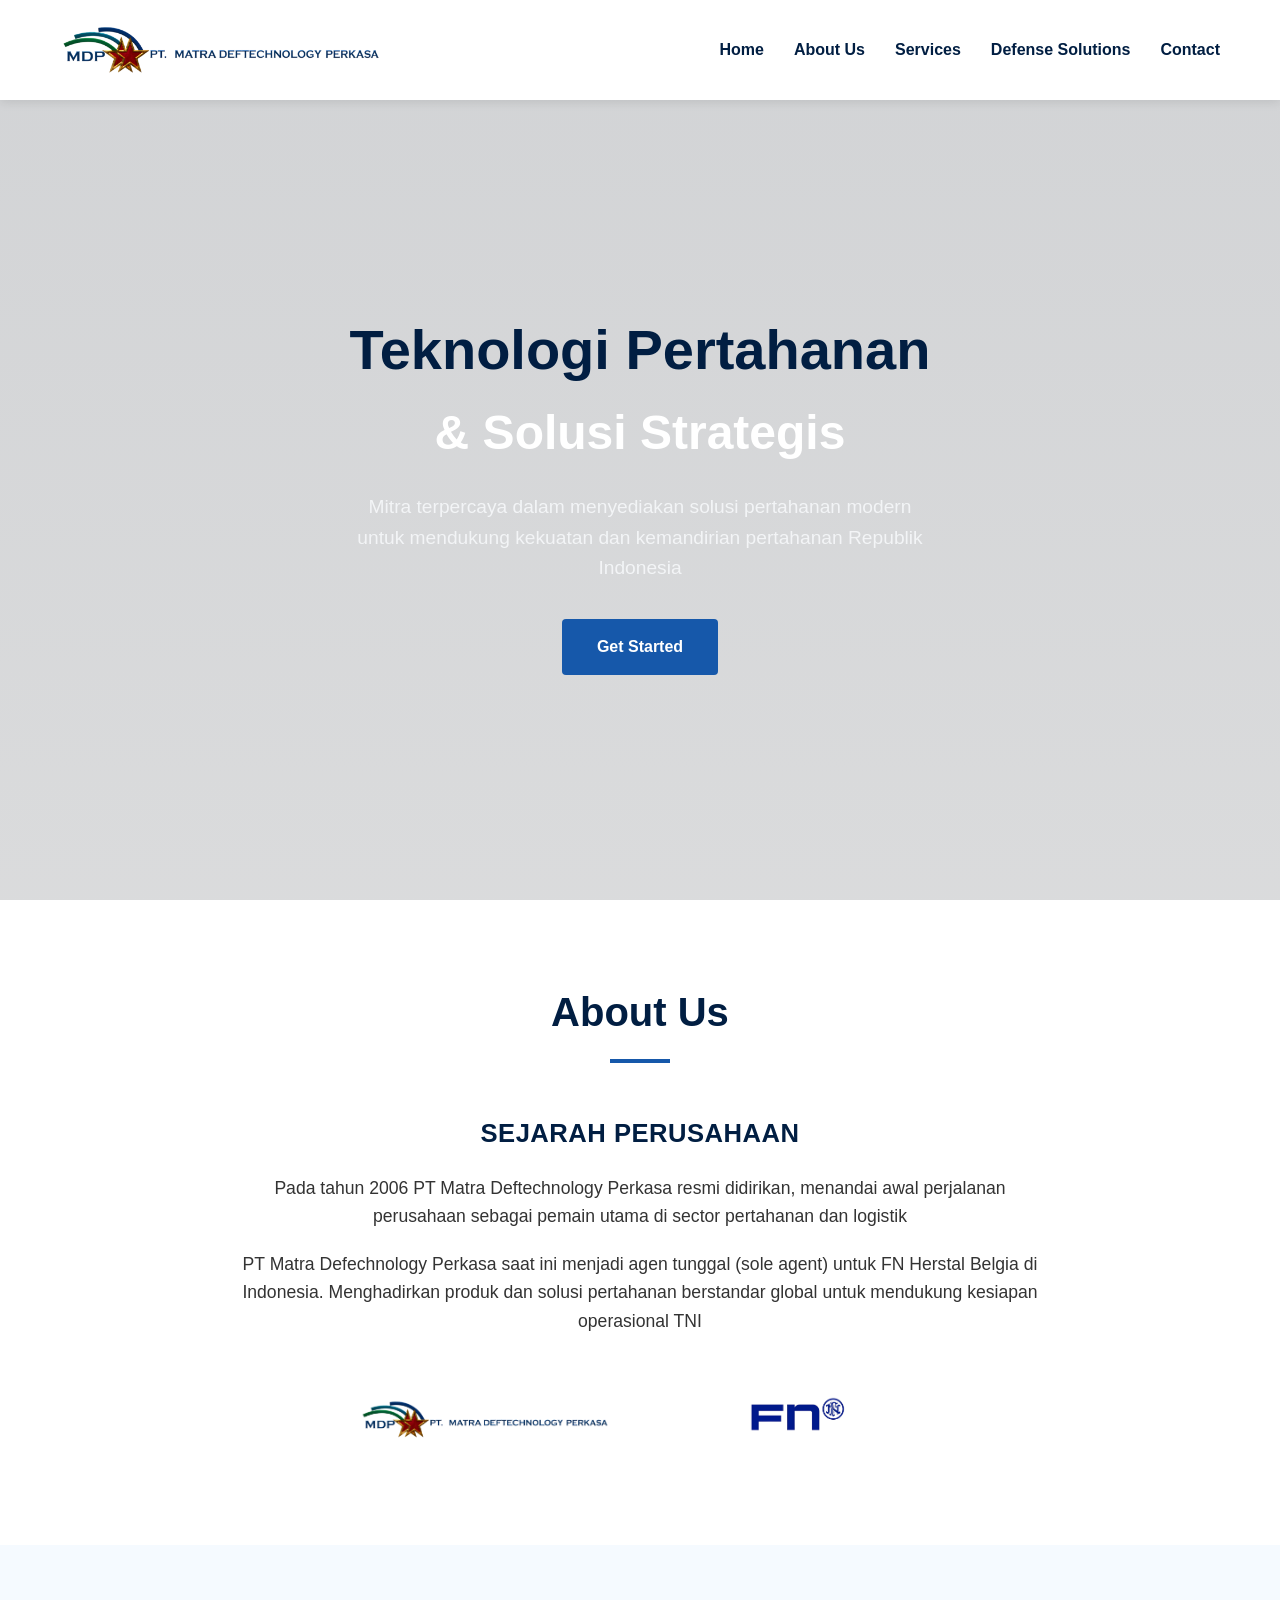
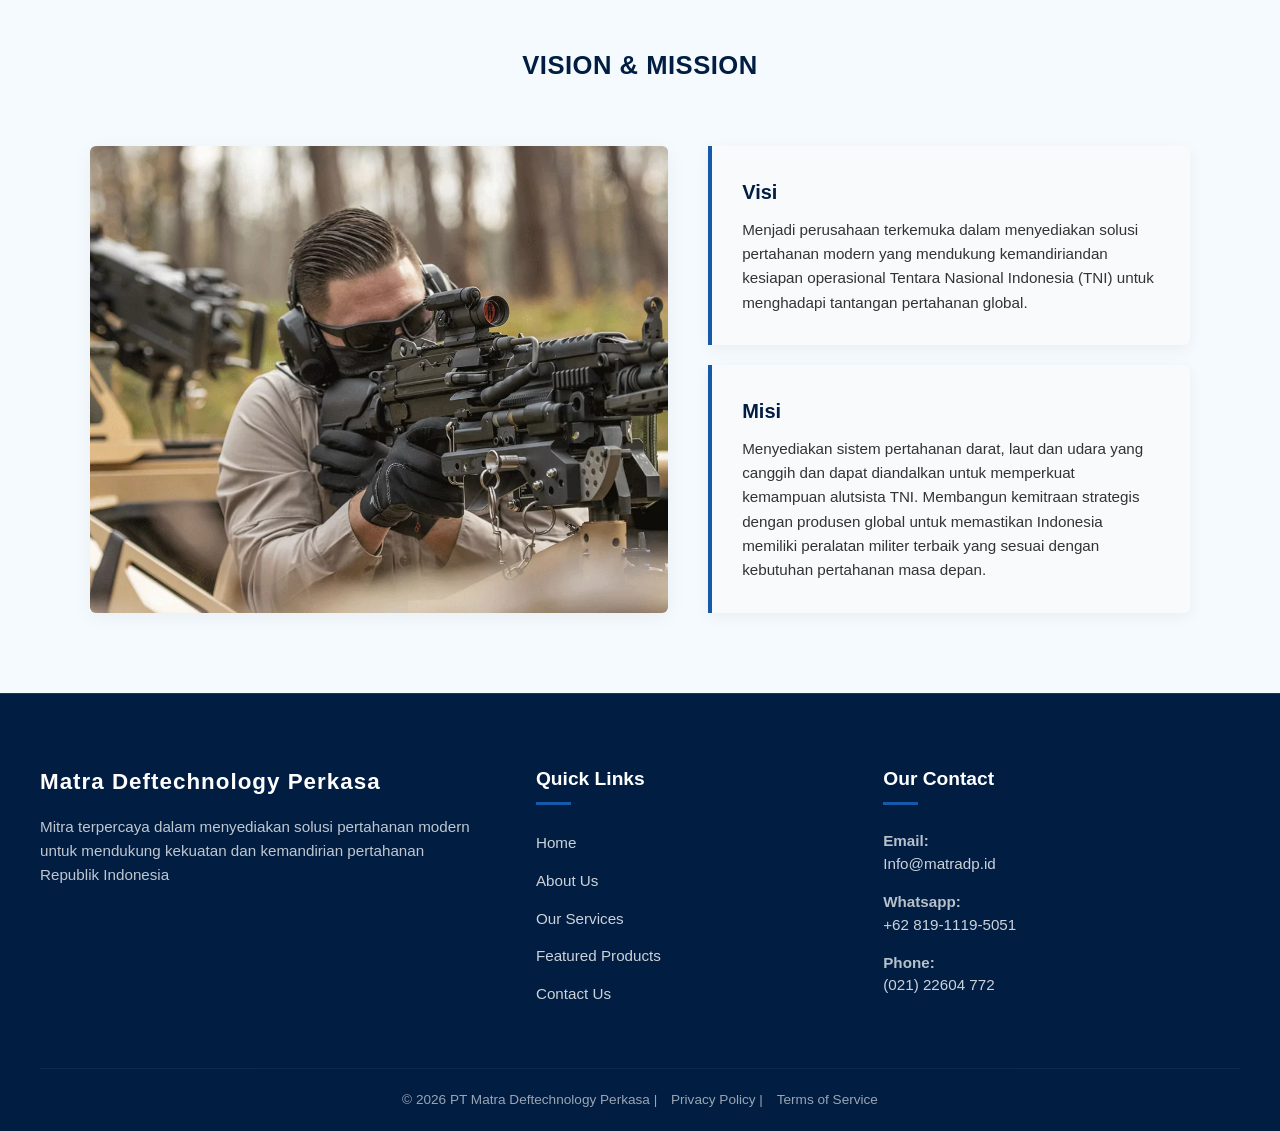
==== index.html @ 6ea84ecf "update products layout" ====
<!DOCTYPE html>
<html lang="en">
<head>
    <meta charset="UTF-8">
    <meta name="viewport" content="width=device-width, initial-scale=1.0">
    <title>Enterprise Solutions</title>
    <link rel="stylesheet" href="global.css">
    <link rel="stylesheet" href="home.css">
</head>
<body>

    <!-- Navigation -->
    <header class="navbar">
        <div class="nav-container">
            <a href="/" class="logo-container">
                <img src="images/logo.png" class="logo-img">
            </a>
            
            <input type="checkbox" id="menu-toggle" class="menu-toggle">
            <label for="menu-toggle" class="hamburger">
                <span></span><span></span><span></span>
            </label>

            <nav class="nav-menu">
                <ul class="nav-links">
                    <li><a href="/#home">Home</a></li>
                    <li><a href="/#about">About Us</a></li>
                    <li><a href="/services/">Services</a></li>
                    <li><a href="/defense-solutions/">Defense Solutions</a></li>
                    <li><a href="/contact/">Contact</a></li>
                </ul>
            </nav>
            <label for="menu-toggle" class="sidebar-overlay"></label>
        </div>
    </header>

    <main>
        <!-- Home / Hero Section -->
        <section id="home" class="hero">
            <div class="hero-content">
                <h1 class="hero-main-title">Teknologi Pertahanan</h1>
                <h2 class="hero-sub-title">& Solusi Strategis</h2>
                <p class="hero-description">
                    Mitra terpercaya dalam menyediakan solusi pertahanan modern untuk mendukung kekuatan dan kemandirian pertahanan Republik Indonesia
                </p>
                <a href="#about" class="btn-primary">Get Started</a>
            </div>
        </section>

        <!-- About Us Section -->
        <section id="about" class="about">
            <h2 class="section-title">About Us</h2>
            <div class="about-header">
                <h3 class="about-column-title">Sejarah Perusahaan</h3>
            </div>
            <div class="about-wrapper">
                <div class="about-text">
                    <p>Pada tahun 2006 PT Matra Deftechnology Perkasa resmi didirikan, menandai awal perjalanan perusahaan sebagai pemain utama di sector pertahanan dan logistik</p>
                    <p>PT Matra Defechnology Perkasa saat ini menjadi agen tunggal (sole agent) untuk FN Herstal Belgia di Indonesia. Menghadirkan produk dan solusi pertahanan berstandar global untuk mendukung kesiapan operasional TNI</p>
                </div>

                <div class="about-logos">
                    <div class="partner-logo-wrapper">
                        <img src="images/logo.png" class="partner-logo">
                    </div>
                    <div class="partner-logo-wrapper">
                        <img src="images/FN-logo.png" class="partner-logo">
                    </div>
                </div>
                <div class="about-vm-section">
        <div class="about-wrapper">
            
            <div class="about-header">
                <h3 class="about-column-title">Vision & Mission</h3>
            </div>

            <div class="about-split-container">
                <div class="about-split-image-box">
                    <img src="images/VM-img.webp" class="about-split-img">
                </div>
                <div class="about-mv-column">
                    <div class="about-box">
                        <h3>Visi</h3>
                        <p>Menjadi perusahaan terkemuka dalam menyediakan solusi pertahanan modern yang mendukung kemandiriandan kesiapan operasional Tentara Nasional Indonesia (TNI) untuk menghadapi tantangan pertahanan global.</p>
                    </div>
                    <div class="about-box">
                        <h3>Misi</h3>
                        <p>Menyediakan sistem pertahanan darat, laut dan udara yang canggih dan dapat diandalkan untuk memperkuat kemampuan alutsista TNI. Membangun kemitraan strategis dengan produsen global untuk memastikan Indonesia memiliki peralatan militer terbaik yang sesuai dengan kebutuhan pertahanan masa depan.</p>
                    </div>
                </div>
            </div>
            </div>
        </div> 
    </section>
    </main>

    <!-- Footer Section -->
    <footer class="site-footer">
        <div class="footer-wrapper">
            <div class="footer-col footer-about">
                <div class="footer-logo">Matra Deftechnology Perkasa</div>
                <p class="footer-desc">Mitra terpercaya dalam menyediakan solusi pertahanan modern untuk mendukung kekuatan dan kemandirian pertahanan Republik Indonesia</p>
            </div>
            <div class="footer-col footer-links">
                <h4>Quick Links</h4>
                <ul>
                    <li><a href="/#home">Home</a></li>
                    <li><a href="/#about">About Us</a></li>
                    <li><a href="/services/">Our Services</a></li>
                    <li><a href="/products/">Featured Products</a></li>
                    <li><a href="/contact/">Contact Us</a></li>
                </ul>
            </div>
            <div class="footer-col footer-office">
                <h4>Our Contact</h4>
                <ul class="office-details">
                    <li><strong>Email:</strong><br><a href="mailto:Info@matradp.id">Info@matradp.id</a></li>
                    <li><strong>Whatsapp:</strong><br>+62 819-1119-5051</li>
                    <li><strong>Phone:</strong><br>(021) 22604 772</li>
                </ul>
            </div>
        </div>
        <div class="footer-bottom">
            <p>&copy; 2026 PT Matra Deftechnology Perkasa | <a href="#">Privacy Policy</a> | <a href="#">Terms of Service</a></p>
        </div>
    </footer>
</body>
</html>
---- global.css ----
/* Base Reset & Variables */
* {
    margin: 0;
    padding: 0;
    box-sizing: border-box;
    font-family: 'Segoe UI', Tahoma, Geneva, Verdana, sans-serif;
}

:root {
    --dark-blue: #011e42;
    --secondary-blue: #1658aa;
    --pure-white: #ffffff;
    --off-white: #f8fafc;
    --text-dark: #333333;
    --text-muted: #666666;
}

html {
    scroll-behavior: smooth;
}

body {
    background-color: #ffffff;
    color: #333333;
    line-height: 1.6;
}

main {
    padding-top: 100px; /* Prevents content from hiding under the fixed header */
}

/* Typography & Core Layout elements */
h1, h2, h3 {
    color: #011e42;
}

.section-title {
    font-size: 2.5rem;
    text-align: center;
    margin-bottom: 50px;
    position: relative;
}

.section-title::after {
    content: '';
    display: block;
    width: 60px;
    height: 4px;
    background-color: #1658aa;
    margin: 15px auto 0;
}

/* Navigation - Desktop Base Style */
.navbar {
    position: fixed;
    top: 0;
    left: 0;
    width: 100%;
    background-color: var(--pure-white);
    box-shadow: 0 2px 10px rgba(0, 0, 0, 0.1);
    z-index: 1000;
}

.nav-container {
    max-width: 1200px;
    margin: 0 auto;
    display: flex;
    justify-content: space-between;
    align-items: center;
    padding: 20px;
}

.logo-container {
    display: flex;
    align-items: center;
    text-decoration: none;
}

.logo-img {
    height: 60px; 
    width: auto;  
    display: block;
    object-fit: contain;
}

.nav-links {
    display: flex;
    list-style: none;
    gap: 30px;
}

.nav-links a {
    text-decoration: none;
    color: var(--dark-blue);
    font-weight: 600;
    transition: color 0.3s ease;
}

.nav-links a:hover {
    color: var(--secondary-blue);
    text-decoration: underline;
    text-decoration-thickness: 2px;
    text-underline-offset: 3px;
}

/* Hide Mobile Elements on Desktop */
.menu-toggle, .hamburger, .sidebar-overlay {
    display: none;
}

/* Comprehensive Corporate Footer */
.site-footer {
    background-color: var(--dark-blue);
    color: var(--pure-white);
    padding: 70px 40px 20px; 
    border-top: 1px solid rgba(255, 255, 255, 0.1);
    width: 100%;
}

.footer-wrapper {
    display: grid;
    grid-template-columns: 1.5fr 1fr 1.2fr; 
    gap: 50px;
    max-width: 1200px;
    margin: 0 auto;
    width: 100%;
}

.footer-col h4 {
    color: var(--pure-white);
    font-size: 1.2rem;
    font-weight: 700;
    margin-bottom: 25px;
    position: relative;
}

.footer-col h4::after {
    content: '';
    display: block;
    width: 35px;
    height: 3px;
    background-color: var(--secondary-blue);
    margin-top: 8px;
}

.footer-logo {
    font-weight: 800;
    font-size: 1.4rem;
    letter-spacing: 1px;
    margin-bottom: 15px;
}

.footer-desc {
    font-size: 0.95rem;
    line-height: 1.6;
    opacity: 0.75;
}

.footer-col ul {
    list-style: none;
    padding: 0;
    margin: 0;
}

.footer-links ul li {
    margin-bottom: 12px;
}

.footer-links ul li a {
    color: var(--pure-white);
    text-decoration: none;
    font-size: 0.95rem;
    opacity: 0.8;
    transition: all 0.2s ease;
}

.footer-links ul li a:hover {
    color: var(--secondary-blue);
    opacity: 1;
    padding-left: 5px; 
}

.office-details li {
    margin-bottom: 15px;
    font-size: 0.95rem;
    line-height: 1.5;
    opacity: 0.8;
}

.office-details li strong {
    color: var(--pure-white);
    opacity: 0.9;
}

.office-details li a {
    color: var(--pure-white);
    text-decoration: none;
}

.office-details li a:hover {
    color: var(--secondary-blue);
    text-decoration: underline;
}

.footer-bottom {
    max-width: 1200px;
    margin: 50px auto 0;
    padding-top: 20px;
    border-top: 1px solid rgba(255, 255, 255, 0.08);
    text-align: center;
    font-size: 0.85rem;
    opacity: 0.6;
    width: 100%;
}

.footer-bottom a {
    color: var(--pure-white);
    text-decoration: none;
    margin-left: 10px;
}

.footer-bottom a:hover {
    text-decoration: underline;
}

/* Global Mobile Media Queries (Mobile Navbar logic) */
@media (max-width: 992px) {
    .logo-img {
        height: 35px;
    }

    .hamburger {
        display: flex;
        flex-direction: column;
        justify-content: space-between;
        width: 30px;
        height: 21px;
        cursor: pointer;
        z-index: 1010;
    }

    .hamburger span {
        display: block;
        height: 3px;
        width: 100%;
        background-color: #011e42;
        border-radius: 3px;
        transition: all 0.3s ease;
    }

    .nav-menu {
        position: fixed;
        top: 0;
        right: -300px; 
        width: 300px;
        height: 100vh;
        background-color: #011e42; 
        padding: 100px 40px;
        box-shadow: -5px 0 15px rgba(0,0,0,0.15);
        transition: right 0.4s cubic-bezier(0.05, 0.74, 0.2, 1);
        z-index: 1005;
    }

    .nav-links {
        flex-direction: column;
        gap: 35px;
    }

    .nav-links a {
        color: #ffffff; 
        font-size: 1.25rem;
    }

    .nav-links a:hover {
        color: #1658aa;
    }

    .menu-toggle:checked ~ .nav-menu {
        right: 0; 
    }

    .menu-toggle:checked ~ .hamburger span:nth-child(1) {
        transform: translateY(9px) rotate(45deg);
        background-color: #ffffff; 
    }

    .menu-toggle:checked ~ .hamburger span:nth-child(2) {
        opacity: 0;
    }

    .menu-toggle:checked ~ .hamburger span:nth-child(3) {
        transform: translateY(-9px) rotate(-45deg);
        background-color: #ffffff;
    }

    .menu-toggle:checked ~ .sidebar-overlay {
        display: block;
        position: fixed;
        top: 0;
        left: 0;
        width: 100vw;
        height: 100vh;
        background-color: rgba(0, 0, 0, 0.4);
        z-index: 1001;
    }

    .footer-wrapper {
        grid-template-columns: 1fr 1fr;
        gap: 40px;
    }
    .footer-about {
        grid-column: span 2;
    }
}

@media (max-width: 576px) {
    .site-footer {
        padding: 50px 20px 20px;
    }
    .footer-wrapper {
        grid-template-columns: 1fr;
        gap: 30px;
    }
    .footer-about {
        grid-column: span 1;
    }
}
---- home.css ----
/* ==========================================================================
   Hero Section
   ========================================================================== */
.hero {
    margin-top: -100px;
    height: 100vh;
    background: linear-gradient(rgba(105, 110, 117, 0.3), rgba(133, 136, 140, 0.3)), url('images/hero-bg.png');
    background-size: cover;  
    background-position: center; 
    background-repeat: no-repeat;   
    background-attachment: scroll;  
    display: flex;
    align-items: center;
    justify-content: center;
    text-align: center;
    padding: 0 20px;
    padding-top: 80px; 
}
.hero-content {
    display: flex;
    flex-direction: column;
    align-items: center;
}
.hero-content h1 {
    color: var(--dark-blue);
    font-size: 3.5rem;
    max-width: 800px;
}
.hero-content h2 {
    color: var(--pure-white);
    margin-top: 0px;
    font-size: 3rem;
    margin-bottom: 20px;
    max-width: 800px;
}
.hero-description {
    color: var(--off-white);   
    font-size: 1.2rem;        
    line-height: 1.6;          
    max-width: 580px;          
    margin: 0 auto 35px;       
    opacity: 0.85;             
}
.btn-primary {
    display: inline-block;
    background-color: #1658aa;
    color: #ffffff;
    padding: 15px 35px;
    text-decoration: none;
    font-weight: 600;
    border-radius: 4px;
    transition: background-color 0.3s ease;
}
.btn-primary:hover {
    background-color: #011e42;
    border: 1px solid #ffffff;
}

/* ==========================================================================
   About Us Section Styles
   ========================================================================== */
.about {
    background-color: var(--pure-white);
    padding: 80px 0 0 0; 
}

.about-wrapper {
    display: flex;
    flex-direction: column;
    gap: 40px; 
    padding: 0 40px; 
    width: 100%;
}
.about-text {
    width: 100%;
    max-width: 800px;
    margin: 0 auto;
    text-align: center;
}
.about-text p {
    margin-bottom: 20px;
    color: var(--text-dark);
    font-size: 1.1rem;
}
.about-logos {
    display: flex;
    justify-content: center;
    align-items: center;
    gap: 60px;
    margin: 10px 0;
    width: 100%;
    max-height: 30px;
}
.partner-logo-wrapper {
    display: flex;
    justify-content: center;
    align-items: center;
    max-width: 250px;
    width: 100%;
}
.partner-logo {
    width: 100%;
    height: auto;
    object-fit: contain;
}

.about-column-title {
    color: var(--dark-blue);
    font-size: 1.6rem;
    font-weight: 700;
    text-transform: uppercase;
    letter-spacing: 0.5px;
    text-align: center; 
}
.about-header {
    width: 100%;
    max-width: 950px;
    margin: 20px auto 0;
    margin-bottom:20px;
    padding: 0;
    text-align: center; 
}

.about-vm-section {
    background-color: #f5faff; 
    padding: 80px 0;           
    margin-top: 60px;          
    width: 100vw;           
    position: relative;
    left: 50%;
    right: 50%;
    margin-left: -50vw;
    margin-right: -50vw;

.about-split-container {
    display: grid;
    grid-template-columns: 1.2fr 1fr;
    gap: 40px;
    width: 100%;
    max-width: 1100px;       
    margin: 0 auto;    
    align-items: stretch; 
}

.about-split-image-box {
    width: 100%;
    border-radius: 6px;
    overflow: hidden;
    box-shadow: 0 4px 20px rgba(0, 0, 0, 0.05);
}
.about-split-img {
    width: 100%;
    height: 100%;
    object-fit: cover;      
    display: block;
}
.about-mv-column {
    display: flex;
    flex-direction: column; 
    justify-content: space-between;
    gap: 20px;              
    width: 100%;
}
.about-box {
    background-color: var(--off-white); 
    border-left: 4px solid var(--secondary-blue);
    padding: 30px;
    box-shadow: 0 4px 15px rgba(0, 0, 0, 0.05);
    border-radius: 0 6px 6px 0;
    flex: 1;
}
.about-box h3 {
    margin-bottom: 10px;
    font-size: 1.25rem;
    color: var(--dark-blue);
}
.about-box p {
    color: var(--text-dark);
    font-size: 0.95rem;
    margin-bottom: 0;
}

/* ==========================================================================
   Responsive Adaptations
   ========================================================================== */
@media (max-width: 992px) {
    .hero-content h1 { font-size: 2.5rem; }
}
@media (max-width: 768px) {
    .hero-content h1 { font-size: 2rem; }
    .hero-description { font-size: 1rem; padding: 0 15px; margin-bottom: 25px; }
    .about-wrapper { padding: 0 20px; }
    .about-logos { flex-direction: column; gap: 35px; }
    .partner-logo-wrapper { max-width: 180px; }
    .about-split-container { grid-template-columns: 1fr; gap: 25px; }
    .about-split-image-box { height: 250px; }
}
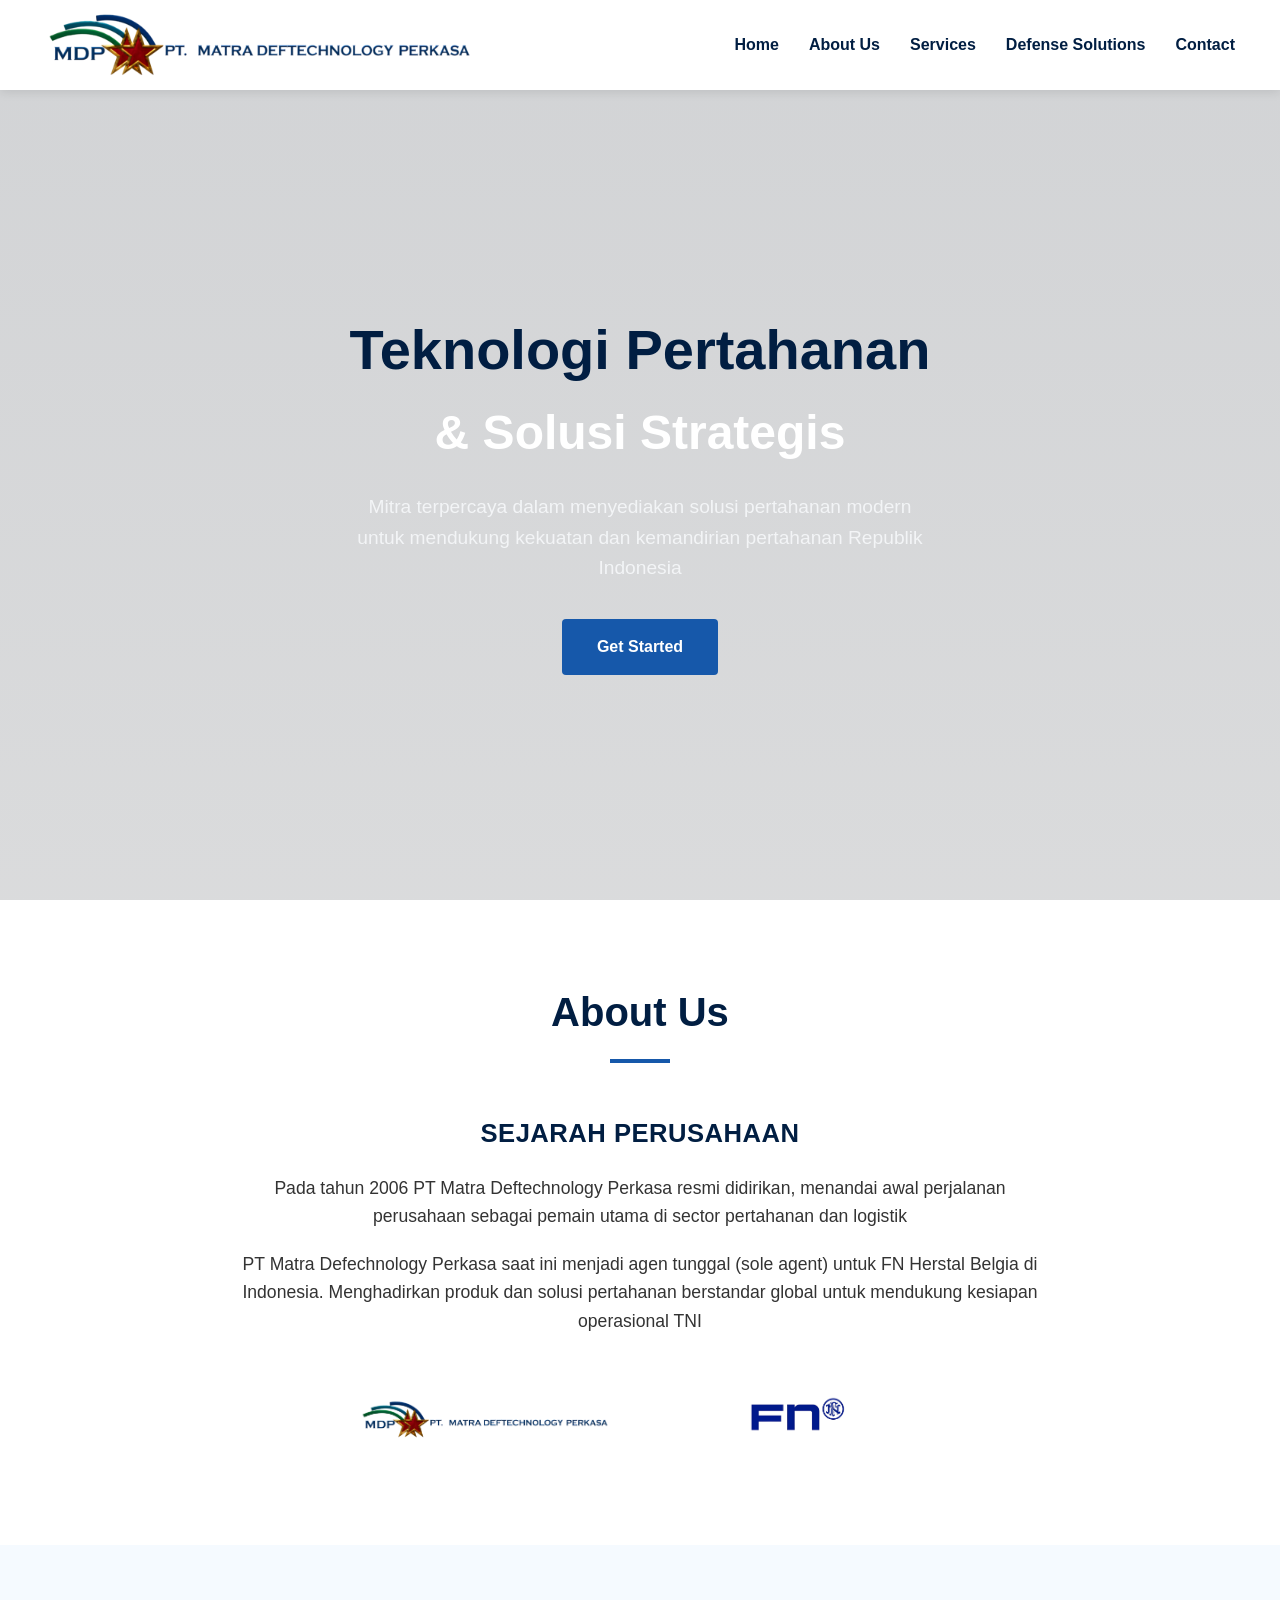
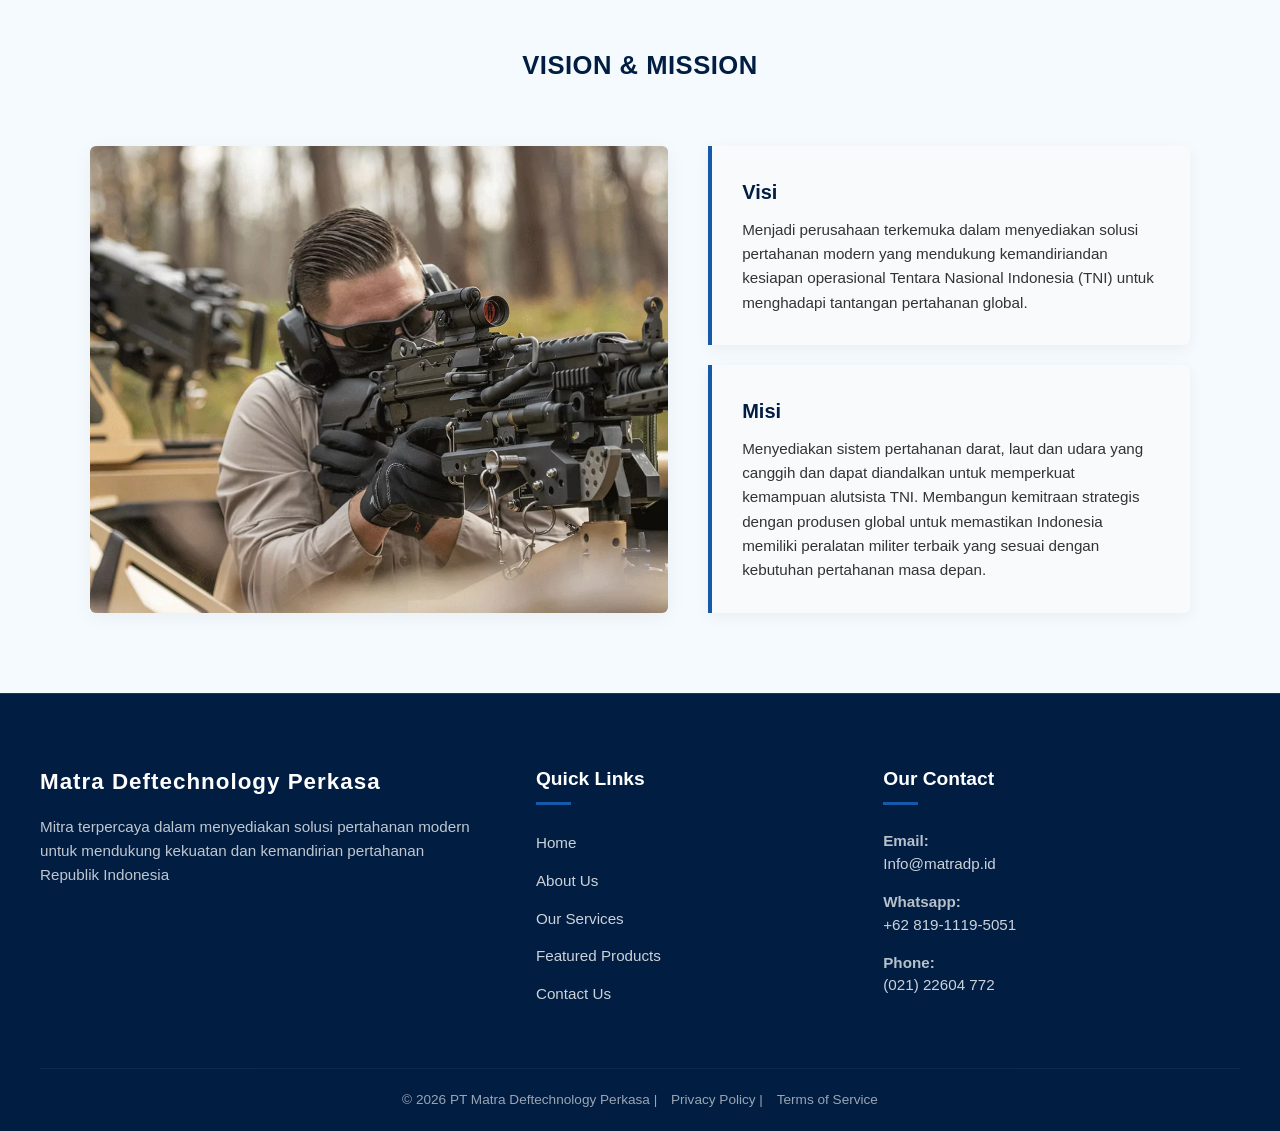
==== commit a72b49fa: "responsiveness" ====
--- a/index.html
+++ b/index.html
@@ -3,7 +3,7 @@
 <head>
     <meta charset="UTF-8">
     <meta name="viewport" content="width=device-width, initial-scale=1.0">
-    <title>Enterprise Solutions</title>
+    <title>Matra Deftechnology Perkasa Company Profile</title>
     <link rel="stylesheet" href="global.css">
     <link rel="stylesheet" href="home.css">
 </head>
@@ -12,9 +12,9 @@
     <!-- Navigation -->
     <header class="navbar">
         <div class="nav-container">
-            <a href="/" class="logo-container">
-                <img src="images/logo.png" class="logo-img">
-            </a>
+            <div class="logo-container">
+                <img src="../images/logo.png" class="logo-img">
+            </div>
             
             <input type="checkbox" id="menu-toggle" class="menu-toggle">
             <label for="menu-toggle" class="hamburger">
@@ -23,10 +23,10 @@
 
             <nav class="nav-menu">
                 <ul class="nav-links">
-                    <li><a href="/#home">Home</a></li>
-                    <li><a href="/#about">About Us</a></li>
-                    <li><a href="/services/">Services</a></li>
-                    <li><a href="/defense-solutions/">Defense Solutions</a></li>
+                    <li><a href="#home">Home</a></li>
+                    <li><a href="#about">About Us</a></li>
+                    <li><a href="services/index.html">Services</a></li>
+                    <li><a href="defense-solutions/index.html">Defense Solutions</a></li>
                     <li><a href="/contact/">Contact</a></li>
                 </ul>
             </nav>
@@ -106,8 +106,8 @@
                 <ul>
                     <li><a href="/#home">Home</a></li>
                     <li><a href="/#about">About Us</a></li>
-                    <li><a href="/services/">Our Services</a></li>
-                    <li><a href="/products/">Featured Products</a></li>
+                    <li><a href="services/index.html">Our Services</a></li>
+                    <li><a href="defense-solutions/index.html">Featured Products</a></li>
                     <li><a href="/contact/">Contact Us</a></li>
                 </ul>
             </div>
--- a/global.css
+++ b/global.css
@@ -67,7 +67,7 @@
     display: flex;
     justify-content: space-between;
     align-items: center;
-    padding: 20px;
+    padding: 5px;
 }
 
 .logo-container {
@@ -77,7 +77,7 @@
 }
 
 .logo-img {
-    height: 60px; 
+    height: 80px; 
     width: auto;  
     display: block;
     object-fit: contain;
@@ -226,7 +226,12 @@
 /* Global Mobile Media Queries (Mobile Navbar logic) */
 @media (max-width: 992px) {
     .logo-img {
-        height: 35px;
+        height: 60px;
+    }
+
+    .navbar, header {
+        padding-top: 10px;  
+        padding-bottom: 10px; 
     }
 
     .hamburger {
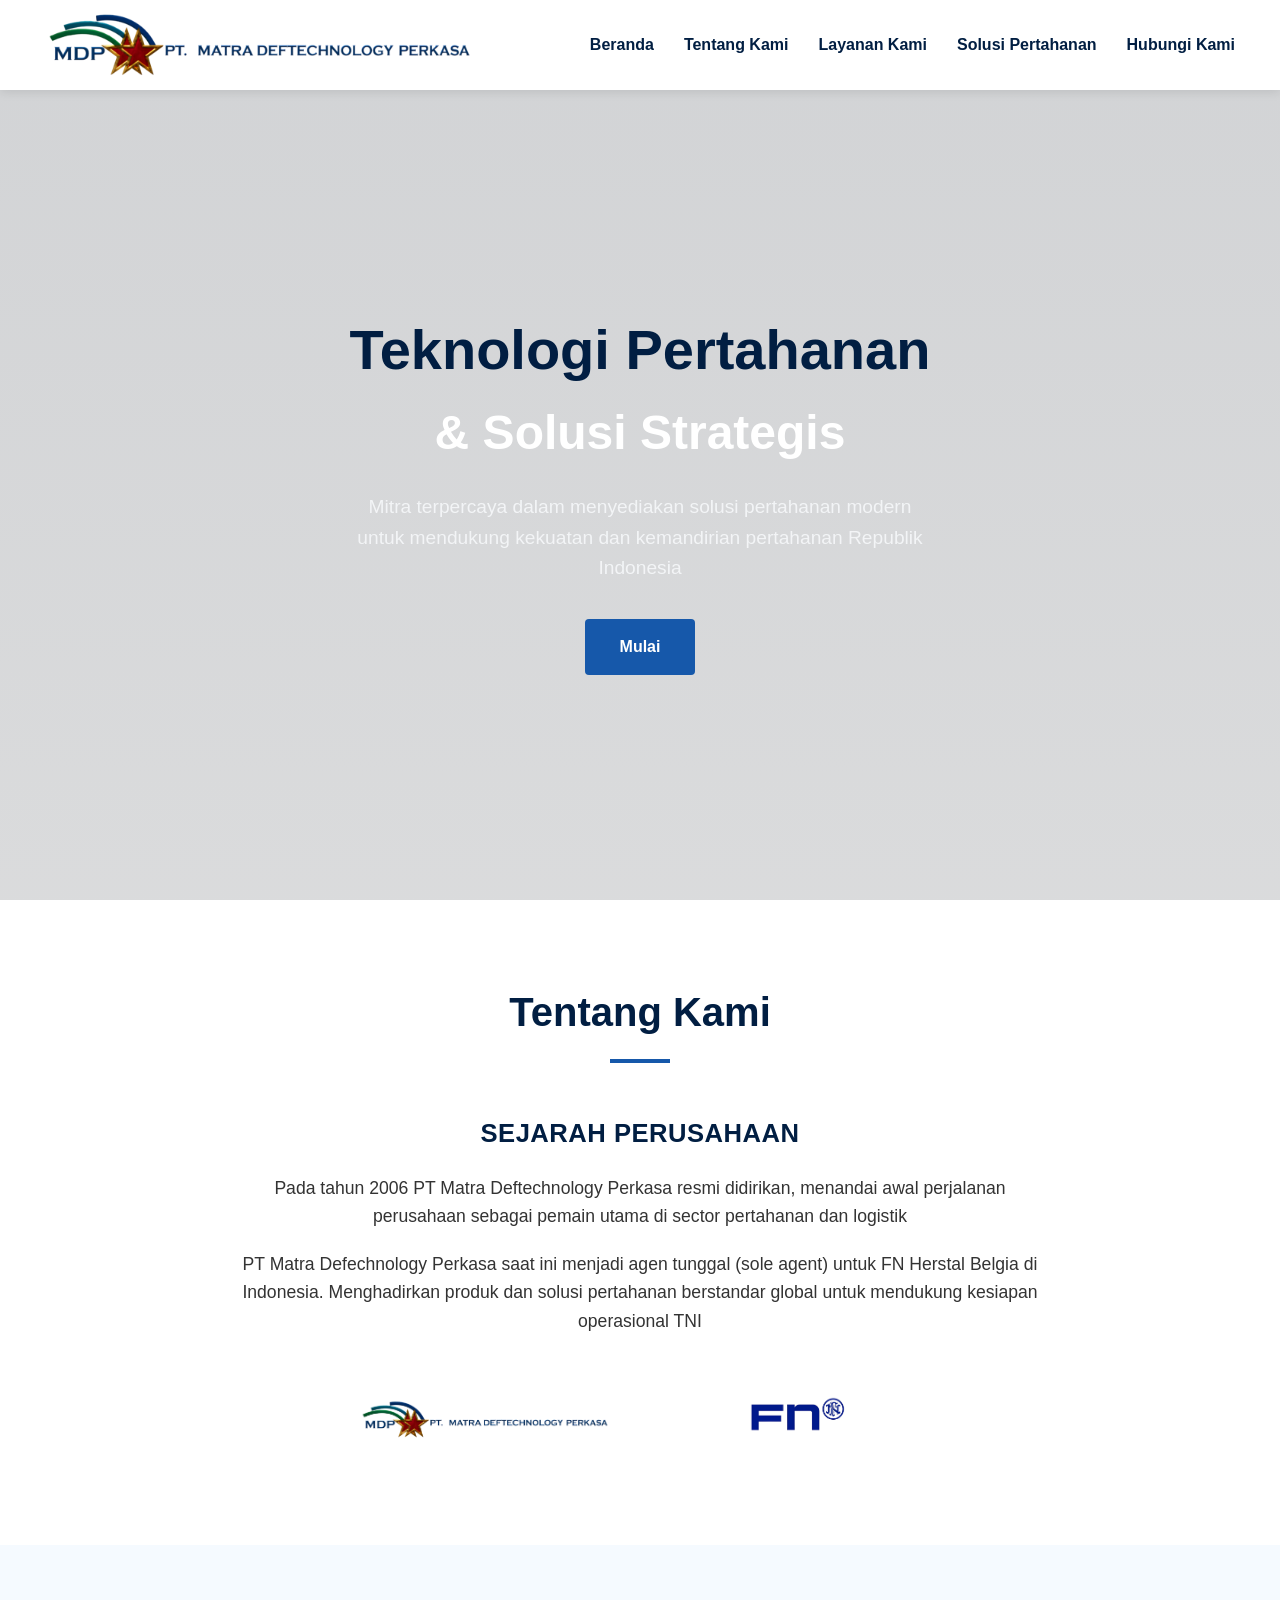
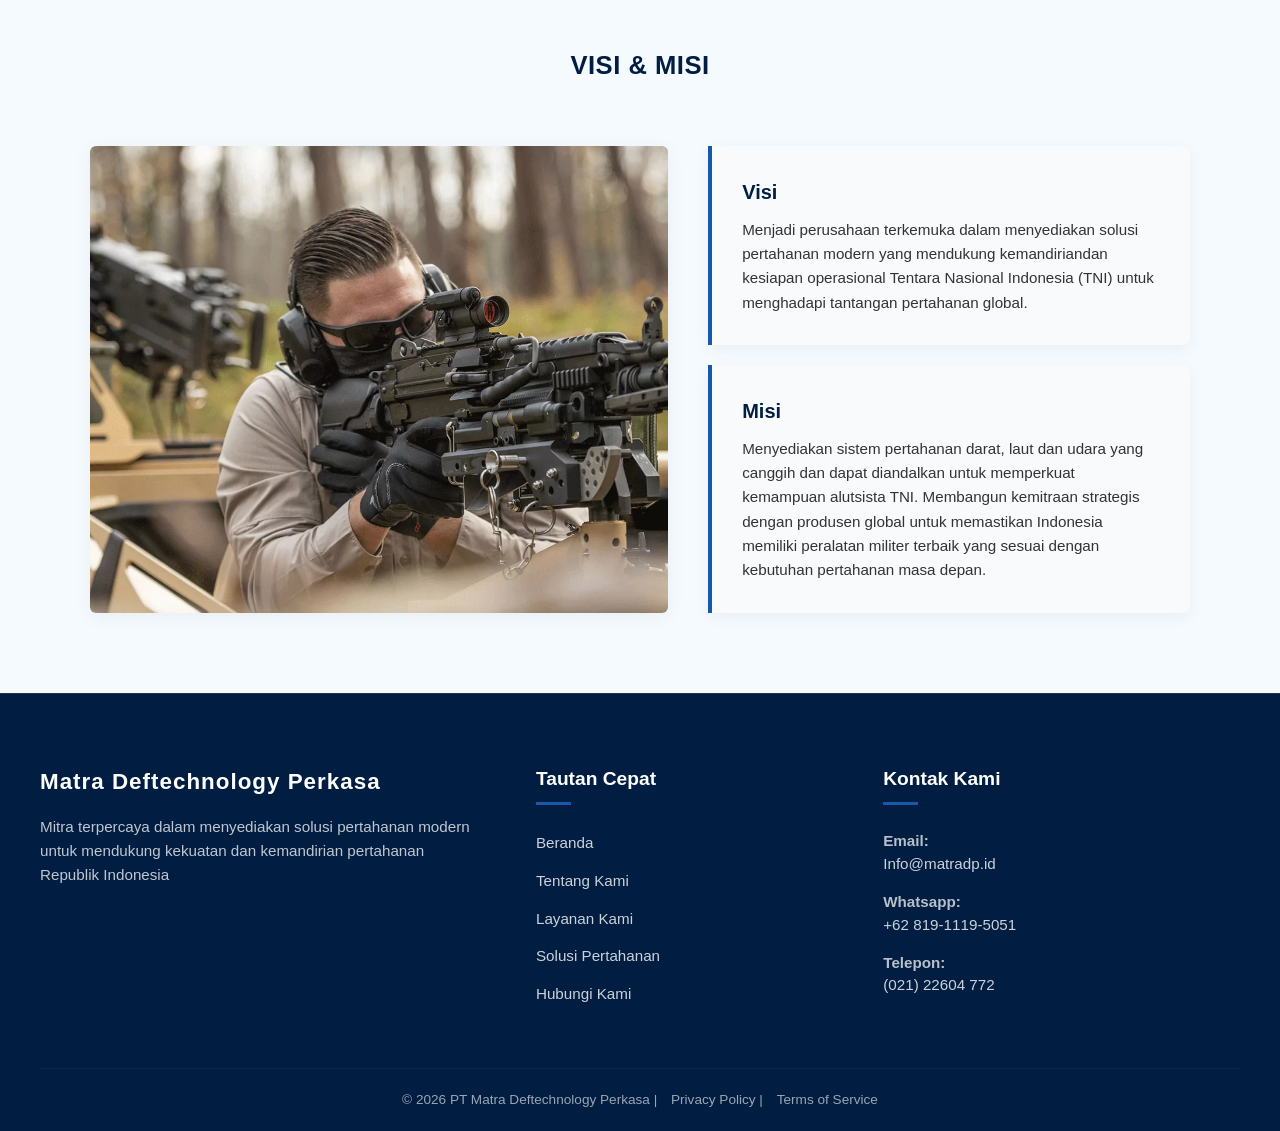
==== commit bd230e9e: "bahasa" ====
--- a/index.html
+++ b/index.html
@@ -13,7 +13,7 @@
     <header class="navbar">
         <div class="nav-container">
             <div class="logo-container">
-                <img src="../images/logo.png" class="logo-img">
+                <img src="images/logo.png" class="logo-img">
             </div>
             
             <input type="checkbox" id="menu-toggle" class="menu-toggle">
@@ -23,11 +23,11 @@
 
             <nav class="nav-menu">
                 <ul class="nav-links">
-                    <li><a href="#home">Home</a></li>
-                    <li><a href="#about">About Us</a></li>
-                    <li><a href="services/index.html">Services</a></li>
-                    <li><a href="defense-solutions/index.html">Defense Solutions</a></li>
-                    <li><a href="/contact/">Contact</a></li>
+                    <li><a href="#home">Beranda</a></li>
+                    <li><a href="#about">Tentang Kami</a></li>
+                    <li><a href="services/index.html">Layanan Kami</a></li>
+                    <li><a href="defense-solutions/index.html">Solusi Pertahanan</a></li>
+                    <li><a href="contact/index.html">Hubungi Kami</a></li>
                 </ul>
             </nav>
             <label for="menu-toggle" class="sidebar-overlay"></label>
@@ -35,7 +35,8 @@
     </header>
 
     <main>
-        <!-- Home / Hero Section -->
+
+        <!-- Home Section -->
         <section id="home" class="hero">
             <div class="hero-content">
                 <h1 class="hero-main-title">Teknologi Pertahanan</h1>
@@ -43,17 +44,21 @@
                 <p class="hero-description">
                     Mitra terpercaya dalam menyediakan solusi pertahanan modern untuk mendukung kekuatan dan kemandirian pertahanan Republik Indonesia
                 </p>
-                <a href="#about" class="btn-primary">Get Started</a>
+                <a href="#about" class="btn-primary">Mulai</a>
             </div>
         </section>
 
         <!-- About Us Section -->
         <section id="about" class="about">
-            <h2 class="section-title">About Us</h2>
+
+            <h2 class="section-title">Tentang Kami</h2>
+
             <div class="about-header">
                 <h3 class="about-column-title">Sejarah Perusahaan</h3>
             </div>
+
             <div class="about-wrapper">
+
                 <div class="about-text">
                     <p>Pada tahun 2006 PT Matra Deftechnology Perkasa resmi didirikan, menandai awal perjalanan perusahaan sebagai pemain utama di sector pertahanan dan logistik</p>
                     <p>PT Matra Defechnology Perkasa saat ini menjadi agen tunggal (sole agent) untuk FN Herstal Belgia di Indonesia. Menghadirkan produk dan solusi pertahanan berstandar global untuk mendukung kesiapan operasional TNI</p>
@@ -67,62 +72,73 @@
                         <img src="images/FN-logo.png" class="partner-logo">
                     </div>
                 </div>
+
                 <div class="about-vm-section">
-        <div class="about-wrapper">
+                    <div class="about-wrapper">
             
-            <div class="about-header">
-                <h3 class="about-column-title">Vision & Mission</h3>
-            </div>
+                        <div class="about-header">
+                            <h3 class="about-column-title">Visi & Misi</h3>
+                        </div>
 
-            <div class="about-split-container">
-                <div class="about-split-image-box">
-                    <img src="images/VM-img.webp" class="about-split-img">
-                </div>
-                <div class="about-mv-column">
-                    <div class="about-box">
-                        <h3>Visi</h3>
-                        <p>Menjadi perusahaan terkemuka dalam menyediakan solusi pertahanan modern yang mendukung kemandiriandan kesiapan operasional Tentara Nasional Indonesia (TNI) untuk menghadapi tantangan pertahanan global.</p>
-                    </div>
-                    <div class="about-box">
-                        <h3>Misi</h3>
-                        <p>Menyediakan sistem pertahanan darat, laut dan udara yang canggih dan dapat diandalkan untuk memperkuat kemampuan alutsista TNI. Membangun kemitraan strategis dengan produsen global untuk memastikan Indonesia memiliki peralatan militer terbaik yang sesuai dengan kebutuhan pertahanan masa depan.</p>
+                        <div class="about-split-container">
+
+                            <div class="about-split-image-box">
+                                <img src="images/VM-img.webp" class="about-split-img">
+                            </div>
+
+                            <div class="about-mv-column">
+                                <div class="about-box">
+                                    <h3>Visi</h3>
+                                    <p>Menjadi perusahaan terkemuka dalam menyediakan solusi pertahanan modern yang mendukung kemandiriandan kesiapan operasional Tentara Nasional Indonesia (TNI) untuk menghadapi tantangan pertahanan global.</p>
+                                </div>
+                            <div class="about-box">
+                                <h3>Misi</h3>
+                                <p>Menyediakan sistem pertahanan darat, laut dan udara yang canggih dan dapat diandalkan untuk memperkuat kemampuan alutsista TNI. Membangun kemitraan strategis dengan produsen global untuk memastikan Indonesia memiliki peralatan militer terbaik yang sesuai dengan kebutuhan pertahanan masa depan.</p>
+                            </div>
+
+                        </div>
                     </div>
                 </div>
-            </div>
-            </div>
-        </div> 
-    </section>
+            </div> 
+        </section>
     </main>
 
-    <!-- Footer Section -->
+
     <footer class="site-footer">
         <div class="footer-wrapper">
+
             <div class="footer-col footer-about">
                 <div class="footer-logo">Matra Deftechnology Perkasa</div>
                 <p class="footer-desc">Mitra terpercaya dalam menyediakan solusi pertahanan modern untuk mendukung kekuatan dan kemandirian pertahanan Republik Indonesia</p>
             </div>
+
             <div class="footer-col footer-links">
-                <h4>Quick Links</h4>
+                <h4>Tautan Cepat</h4>
                 <ul>
-                    <li><a href="/#home">Home</a></li>
-                    <li><a href="/#about">About Us</a></li>
-                    <li><a href="services/index.html">Our Services</a></li>
-                    <li><a href="defense-solutions/index.html">Featured Products</a></li>
-                    <li><a href="/contact/">Contact Us</a></li>
+                    <li><a href="index.html">Beranda</a></li>
+                    <li><a href="#about">Tentang Kami</a></li>
+                    <li><a href="services/index.html">Layanan Kami</a></li>
+                    <li><a href="defense-solutions/index.html">Solusi Pertahanan</a></li>
+                    <li><a href="/contact/">Hubungi Kami</a></li>
                 </ul>
             </div>
+
             <div class="footer-col footer-office">
-                <h4>Our Contact</h4>
+                <h4>Kontak Kami</h4>
                 <ul class="office-details">
                     <li><strong>Email:</strong><br><a href="mailto:Info@matradp.id">Info@matradp.id</a></li>
                     <li><strong>Whatsapp:</strong><br>+62 819-1119-5051</li>
-                    <li><strong>Phone:</strong><br>(021) 22604 772</li>
+                    <li><strong>Telepon:</strong><br>(021) 22604 772</li>
                 </ul>
             </div>
+
         </div>
+
         <div class="footer-bottom">
             <p>&copy; 2026 PT Matra Deftechnology Perkasa | <a href="#">Privacy Policy</a> | <a href="#">Terms of Service</a></p>
         </div>
+
     </footer>
+    
 </body>
 </html>
--- a/global.css
+++ b/global.css
@@ -1,4 +1,4 @@
-/* Base Reset & Variables */
+/* Base  */
 * {
     margin: 0;
     padding: 0;
@@ -29,7 +29,6 @@
     padding-top: 100px; /* Prevents content from hiding under the fixed header */
 }
 
-/* Typography & Core Layout elements */
 h1, h2, h3 {
     color: #011e42;
 }
@@ -50,7 +49,7 @@
     margin: 15px auto 0;
 }
 
-/* Navigation - Desktop Base Style */
+/* Navigation */
 .navbar {
     position: fixed;
     top: 0;
@@ -96,6 +95,7 @@
     transition: color 0.3s ease;
 }
 
+.nav-lins a.active,
 .nav-links a:hover {
     color: var(--secondary-blue);
     text-decoration: underline;
@@ -103,12 +103,10 @@
     text-underline-offset: 3px;
 }
 
-/* Hide Mobile Elements on Desktop */
 .menu-toggle, .hamburger, .sidebar-overlay {
     display: none;
 }
 
-/* Comprehensive Corporate Footer */
 .site-footer {
     background-color: var(--dark-blue);
     color: var(--pure-white);
@@ -223,7 +221,7 @@
     text-decoration: underline;
 }
 
-/* Global Mobile Media Queries (Mobile Navbar logic) */
+/* Mobile Nav Bar */
 @media (max-width: 992px) {
     .logo-img {
         height: 60px;
--- a/home.css
+++ b/home.css
@@ -1,6 +1,4 @@
-/* ==========================================================================
-   Hero Section
-   ========================================================================== */
+/* Home Section */
 .hero {
     margin-top: -100px;
     height: 100vh;
@@ -16,16 +14,19 @@
     padding: 0 20px;
     padding-top: 80px; 
 }
+
 .hero-content {
     display: flex;
     flex-direction: column;
     align-items: center;
 }
+
 .hero-content h1 {
     color: var(--dark-blue);
     font-size: 3.5rem;
     max-width: 800px;
 }
+
 .hero-content h2 {
     color: var(--pure-white);
     margin-top: 0px;
@@ -33,6 +34,7 @@
     margin-bottom: 20px;
     max-width: 800px;
 }
+
 .hero-description {
     color: var(--off-white);   
     font-size: 1.2rem;        
@@ -41,6 +43,7 @@
     margin: 0 auto 35px;       
     opacity: 0.85;             
 }
+
 .btn-primary {
     display: inline-block;
     background-color: #1658aa;
@@ -51,14 +54,15 @@
     border-radius: 4px;
     transition: background-color 0.3s ease;
 }
+
 .btn-primary:hover {
     background-color: #011e42;
     border: 1px solid #ffffff;
 }
 
-/* ==========================================================================
-   About Us Section Styles
-   ========================================================================== */
+
+/* About Us Section */
+
 .about {
     background-color: var(--pure-white);
     padding: 80px 0 0 0; 
@@ -71,17 +75,20 @@
     padding: 0 40px; 
     width: 100%;
 }
+
 .about-text {
     width: 100%;
     max-width: 800px;
     margin: 0 auto;
     text-align: center;
 }
+
 .about-text p {
     margin-bottom: 20px;
     color: var(--text-dark);
     font-size: 1.1rem;
 }
+
 .about-logos {
     display: flex;
     justify-content: center;
@@ -91,6 +98,7 @@
     width: 100%;
     max-height: 30px;
 }
+
 .partner-logo-wrapper {
     display: flex;
     justify-content: center;
@@ -98,6 +106,7 @@
     max-width: 250px;
     width: 100%;
 }
+
 .partner-logo {
     width: 100%;
     height: auto;
@@ -112,6 +121,7 @@
     letter-spacing: 0.5px;
     text-align: center; 
 }
+
 .about-header {
     width: 100%;
     max-width: 950px;
@@ -131,6 +141,7 @@
     right: 50%;
     margin-left: -50vw;
     margin-right: -50vw;
+}
 
 .about-split-container {
     display: grid;
@@ -148,12 +159,14 @@
     overflow: hidden;
     box-shadow: 0 4px 20px rgba(0, 0, 0, 0.05);
 }
+
 .about-split-img {
     width: 100%;
     height: 100%;
     object-fit: cover;      
     display: block;
 }
+
 .about-mv-column {
     display: flex;
     flex-direction: column; 
@@ -161,6 +174,7 @@
     gap: 20px;              
     width: 100%;
 }
+
 .about-box {
     background-color: var(--off-white); 
     border-left: 4px solid var(--secondary-blue);
@@ -169,23 +183,24 @@
     border-radius: 0 6px 6px 0;
     flex: 1;
 }
+
 .about-box h3 {
     margin-bottom: 10px;
     font-size: 1.25rem;
     color: var(--dark-blue);
 }
+
 .about-box p {
     color: var(--text-dark);
     font-size: 0.95rem;
     margin-bottom: 0;
 }
 
-/* ==========================================================================
-   Responsive Adaptations
-   ========================================================================== */
+/* Responsive */
 @media (max-width: 992px) {
     .hero-content h1 { font-size: 2.5rem; }
 }
+
 @media (max-width: 768px) {
     .hero-content h1 { font-size: 2rem; }
     .hero-description { font-size: 1rem; padding: 0 15px; margin-bottom: 25px; }
@@ -194,4 +209,4 @@
     .partner-logo-wrapper { max-width: 180px; }
     .about-split-container { grid-template-columns: 1fr; gap: 25px; }
     .about-split-image-box { height: 250px; }
-}
+}
